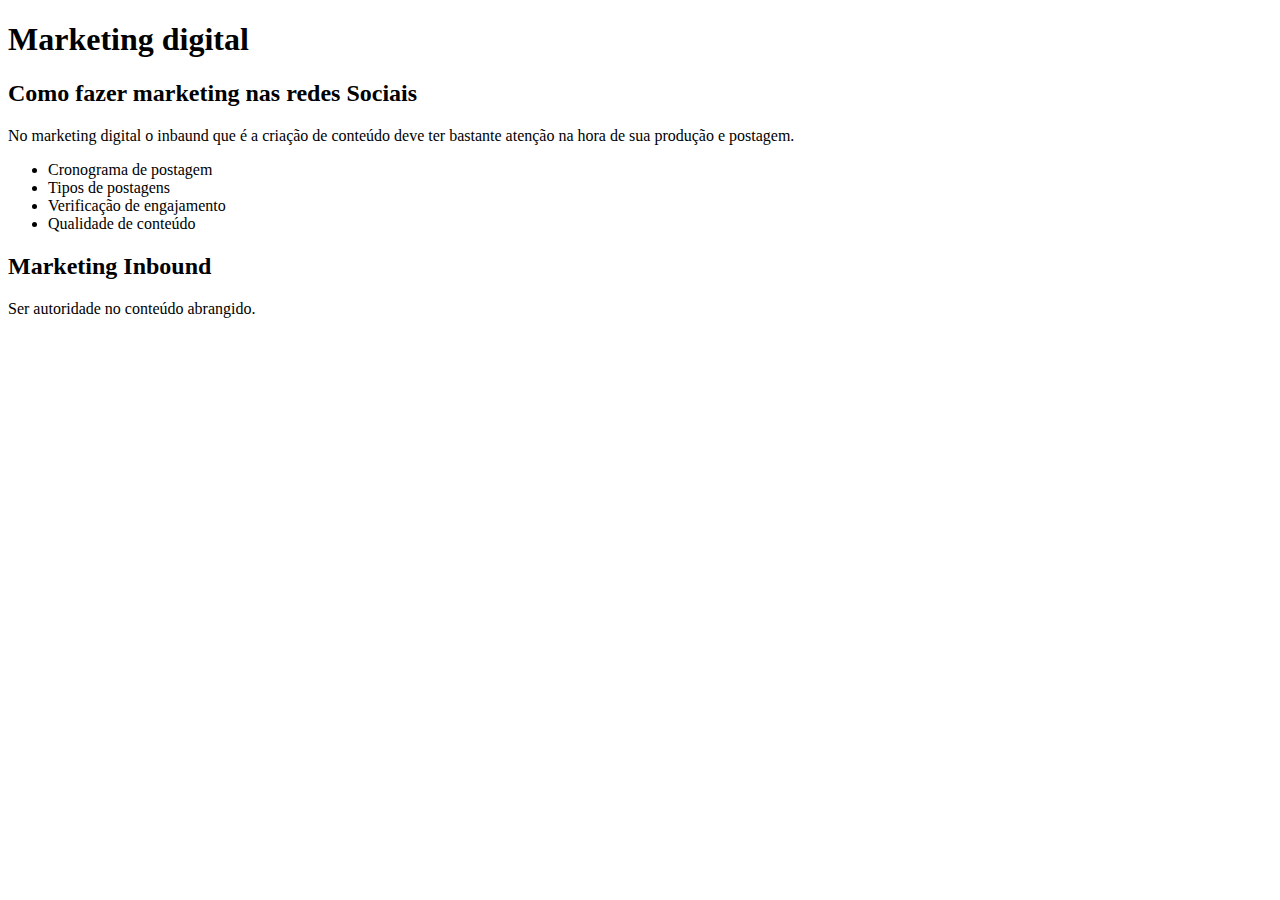
==== index.html @ 85329881 "Update index.html" ====
<!DOCTYPE html>
<html lang="pt-br">
<head>
    <meta charset="UTF-8">
    <meta name="viewport" content="width=device-width, initial-scale=1.0">
    <title>Tecnologia Criativa</title>
</head>
<body>
    <main>
        <header>
            <h1>Marketing digital</h1>
        </header>
        <article>
            <h2>Como fazer marketing nas redes Sociais</h2>
            <p>No marketing digital o inbaund que é a criação de conteúdo 
                deve ter bastante atenção na hora de sua produção e postagem.
            </p>
            <ul>
                <li class="itens">Cronograma de postagem
                <li class="itens">Tipos de postagens
                <li class="itens">Verificação de engajamento
                <li class="itens">Qualidade de conteúdo
            </ul>
        </article>
        <article>
            <h2>Marketing Inbound</h2>
            <p>Ser autoridade no conteúdo abrangido.</p>
        </article>
    </main>
    
</body>
</html>
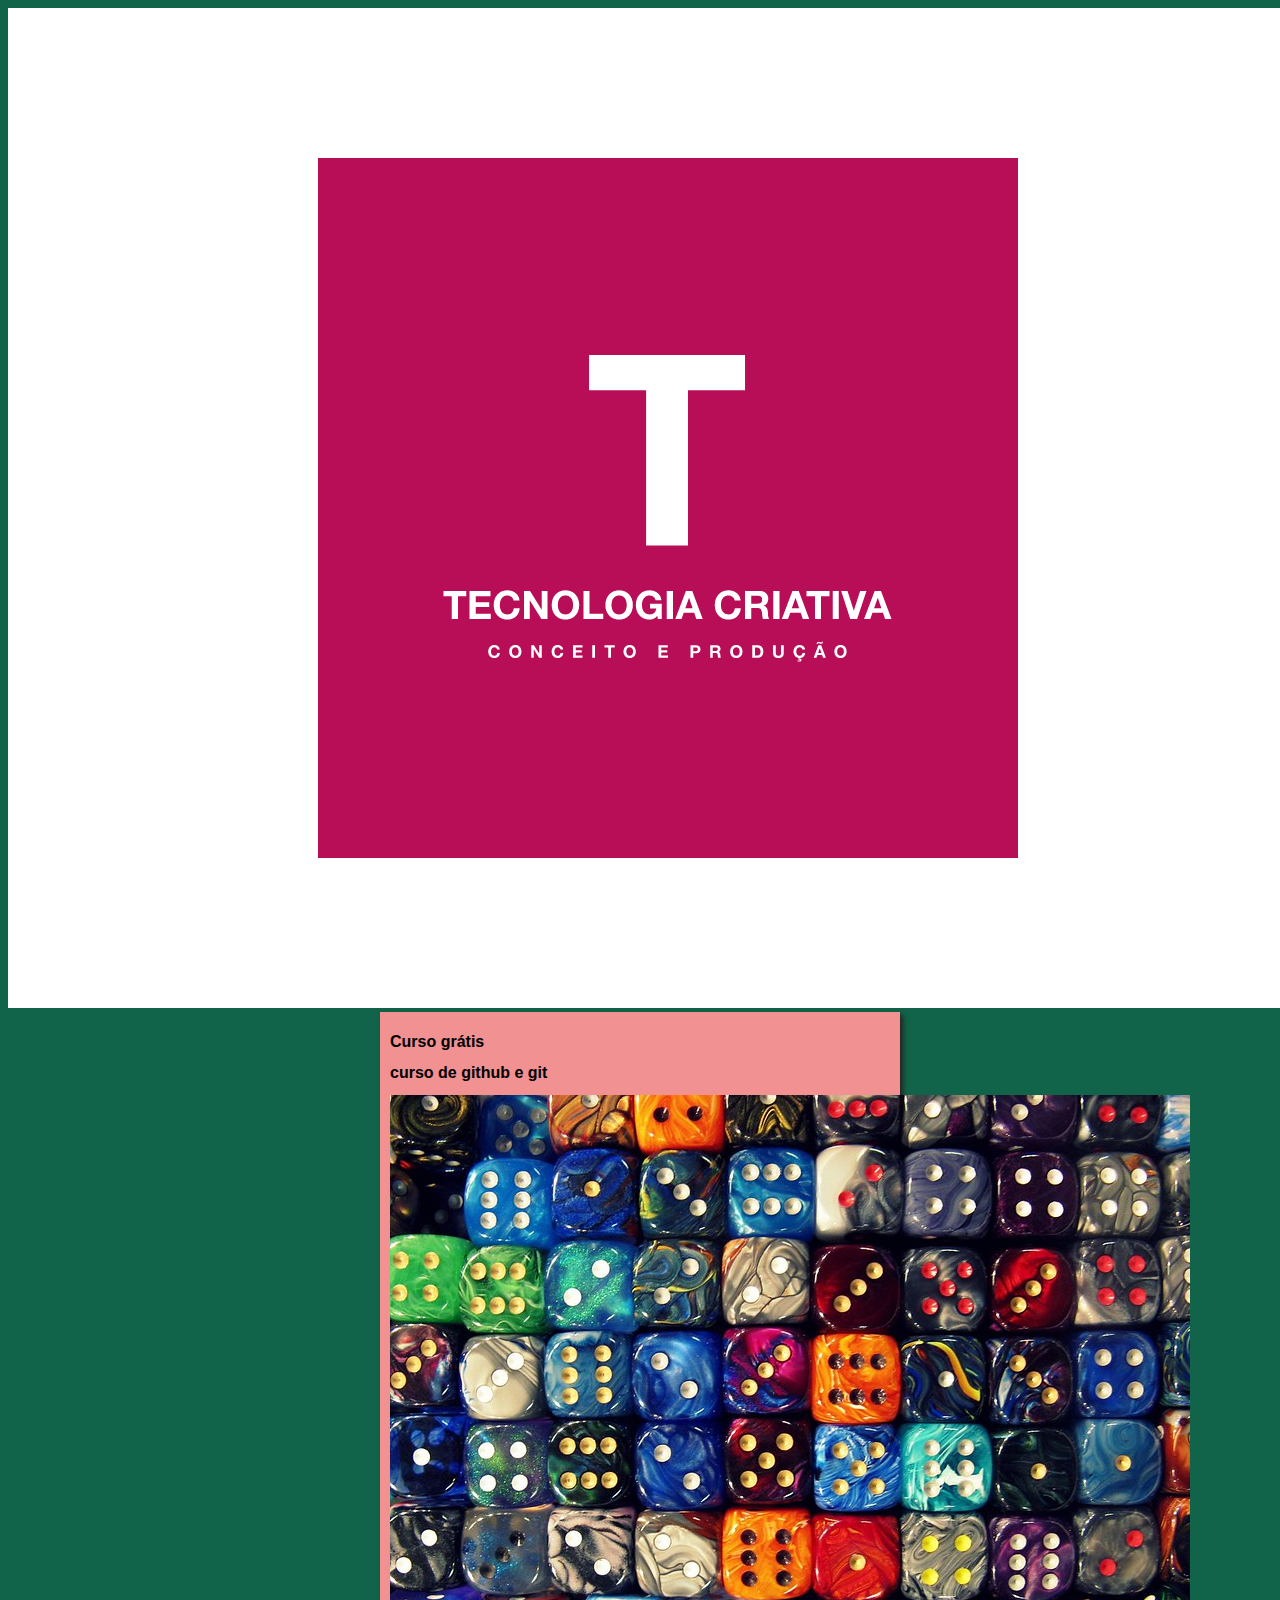
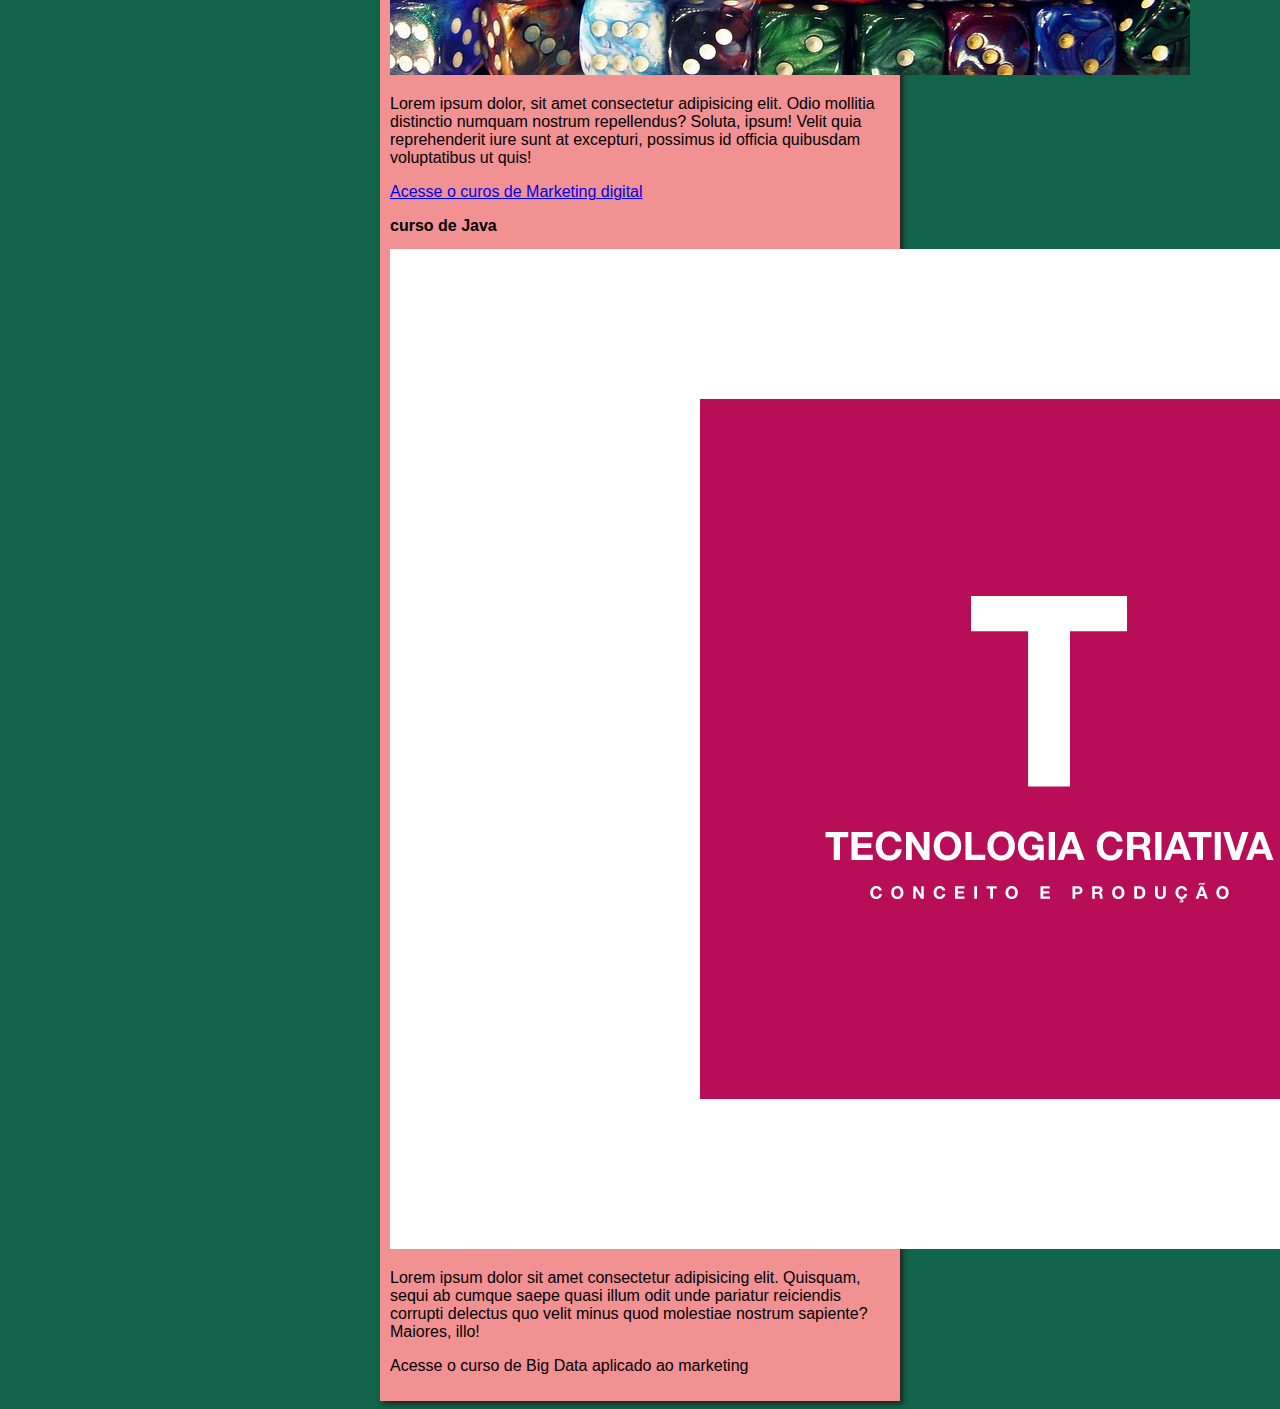
==== commit 59373b49: "alteração de imgens" ====
--- a/index.html
+++ b/index.html
@@ -3,28 +3,30 @@
 <head>
     <meta charset="UTF-8">
     <meta name="viewport" content="width=device-width, initial-scale=1.0">
-    <title>Tecnologia Criativa</title>
+    <title>Site da Lora</title>
+    <link rel="stylesheet" href="estilos/style.css">
+    <img src="imagens pro site/tecnologia criativa.png" alt="Rodagigante">
 </head>
 <body>
     <main>
         <header>
-            <h1>Marketing digital</h1>
+            <h1>Curso grátis </h1>
         </header>
         <article>
-            <h2>Como fazer marketing nas redes Sociais</h2>
-            <p>No marketing digital o inbaund que é a criação de conteúdo 
-                deve ter bastante atenção na hora de sua produção e postagem.
-            </p>
-            <ul>
-                <li class="itens">Cronograma de postagem
-                <li class="itens">Tipos de postagens
-                <li class="itens">Verificação de engajamento
-                <li class="itens">Qualidade de conteúdo
-            </ul>
+            <h2 class= "lado" >curso de github e git</h2>
+            <img src="imagens pro site/dados.jpg" alt="subindo na carreira">
+            <p>Lorem ipsum dolor, sit amet consectetur adipisicing elit. 
+                Odio mollitia distinctio numquam nostrum repellendus? Soluta, ipsum! Velit 
+                quia reprehenderit iure sunt at excepturi, possimus id officia quibusdam voluptatibus ut quis!</p>
+            <p> <a href="indexGV.html" > Acesse o curos de Marketing digital</a></p>
         </article>
         <article>
-            <h2>Marketing Inbound</h2>
-            <p>Ser autoridade no conteúdo abrangido.</p>
+            <h2 class="lado">curso de Java</h2>
+            <img src="imagens pro site/tecnologia criativa.png" alt="top das galaxias">
+            <p>Lorem ipsum dolor sit amet consectetur adipisicing elit. Quisquam, 
+                sequi ab cumque saepe quasi illum odit unde pariatur reiciendis corrupti delectus 
+                quo velit minus quod molestiae nostrum sapiente? Maiores, illo!</p>
+            <p>Acesse o curso de Big Data aplicado ao marketing</p>
         </article>
     </main>
     
--- a/estilos/style.css
+++ b/estilos/style.css
@@ -0,0 +1,21 @@
+*{
+    font-family: Arial, Helvetica, sans-serif;
+    font-size: 16px;
+}
+
+body{
+    background-color: rgb(17, 100, 73);
+
+}
+
+main{
+    background-color: rgb(241, 145, 145) ;
+    width: 500px;
+    margin: auto;
+    padding: 10px;
+    box-shadow: 3px 3px 5px rgb(36, 34, 34);
+}
+
+img.lado{
+    float: right;
+}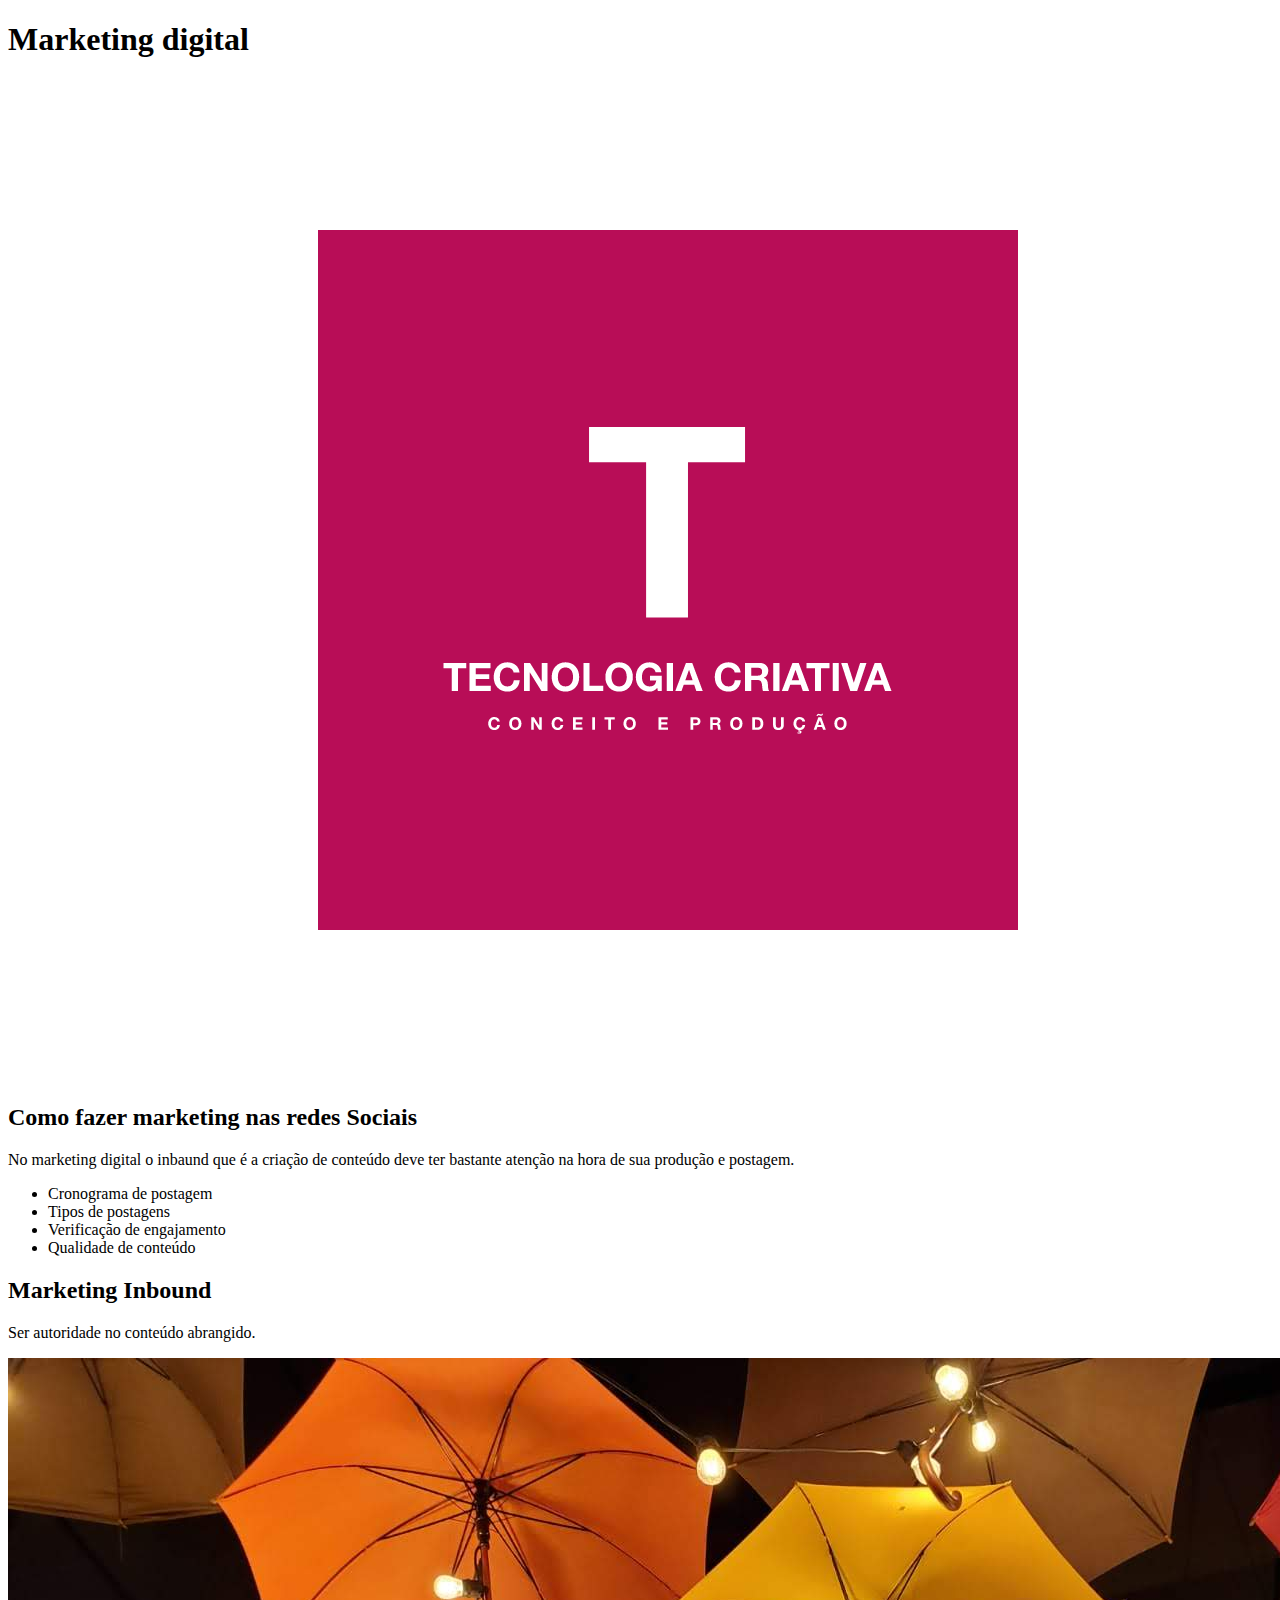
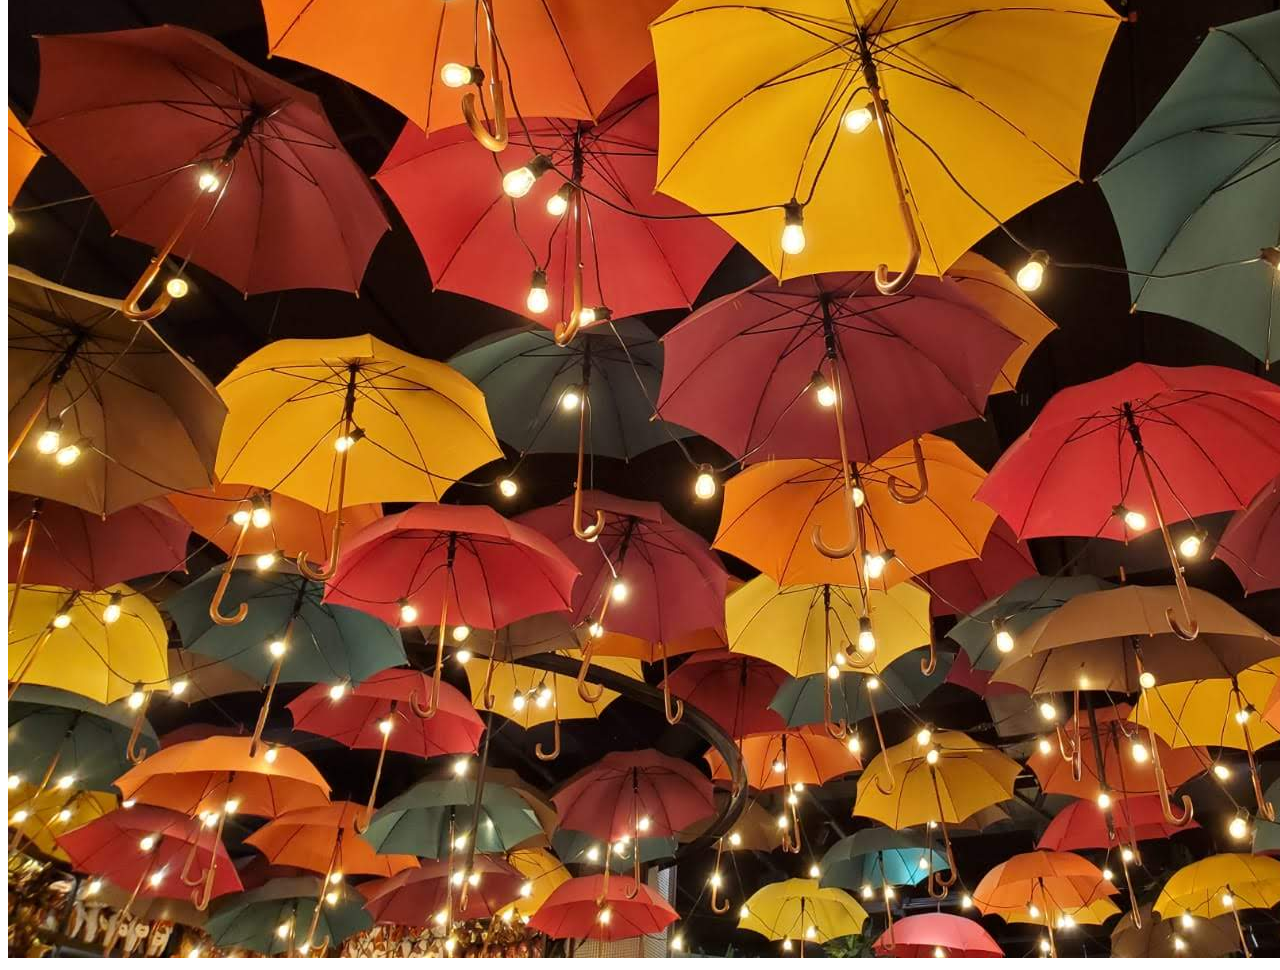
==== commit fdbb0f64: "add imganes" ====
--- a/index.html
+++ b/index.html
@@ -3,30 +3,30 @@
 <head>
     <meta charset="UTF-8">
     <meta name="viewport" content="width=device-width, initial-scale=1.0">
-    <title>Site da Lora</title>
-    <link rel="stylesheet" href="estilos/style.css">
-    <img src="imagens pro site/tecnologia criativa.png" alt="Rodagigante">
+    <title>Tecnologia Criativa</title>
 </head>
 <body>
     <main>
         <header>
-            <h1>Curso grátis </h1>
+            <h1>Marketing digital</h1>
+            <img src="imagens pro site/tecnologia criativa.png" alt="">
         </header>
         <article>
-            <h2 class= "lado" >curso de github e git</h2>
-            <img src="imagens pro site/dados.jpg" alt="subindo na carreira">
-            <p>Lorem ipsum dolor, sit amet consectetur adipisicing elit. 
-                Odio mollitia distinctio numquam nostrum repellendus? Soluta, ipsum! Velit 
-                quia reprehenderit iure sunt at excepturi, possimus id officia quibusdam voluptatibus ut quis!</p>
-            <p> <a href="indexGV.html" > Acesse o curos de Marketing digital</a></p>
+            <h2>Como fazer marketing nas redes Sociais</h2>
+            <p>No marketing digital o inbaund que é a criação de conteúdo 
+                deve ter bastante atenção na hora de sua produção e postagem.
+            </p>
+            <ul>
+                <li class="itens">Cronograma de postagem
+                <li class="itens">Tipos de postagens
+                <li class="itens">Verificação de engajamento
+                <li class="itens">Qualidade de conteúdo
+            </ul>
         </article>
         <article>
-            <h2 class="lado">curso de Java</h2>
-            <img src="imagens pro site/tecnologia criativa.png" alt="top das galaxias">
-            <p>Lorem ipsum dolor sit amet consectetur adipisicing elit. Quisquam, 
-                sequi ab cumque saepe quasi illum odit unde pariatur reiciendis corrupti delectus 
-                quo velit minus quod molestiae nostrum sapiente? Maiores, illo!</p>
-            <p>Acesse o curso de Big Data aplicado ao marketing</p>
+            <h2>Marketing Inbound</h2>
+            <p>Ser autoridade no conteúdo abrangido.</p>
+            <img src="imagens pro site/guardachuva.jpg" alt="">
         </article>
     </main>
     
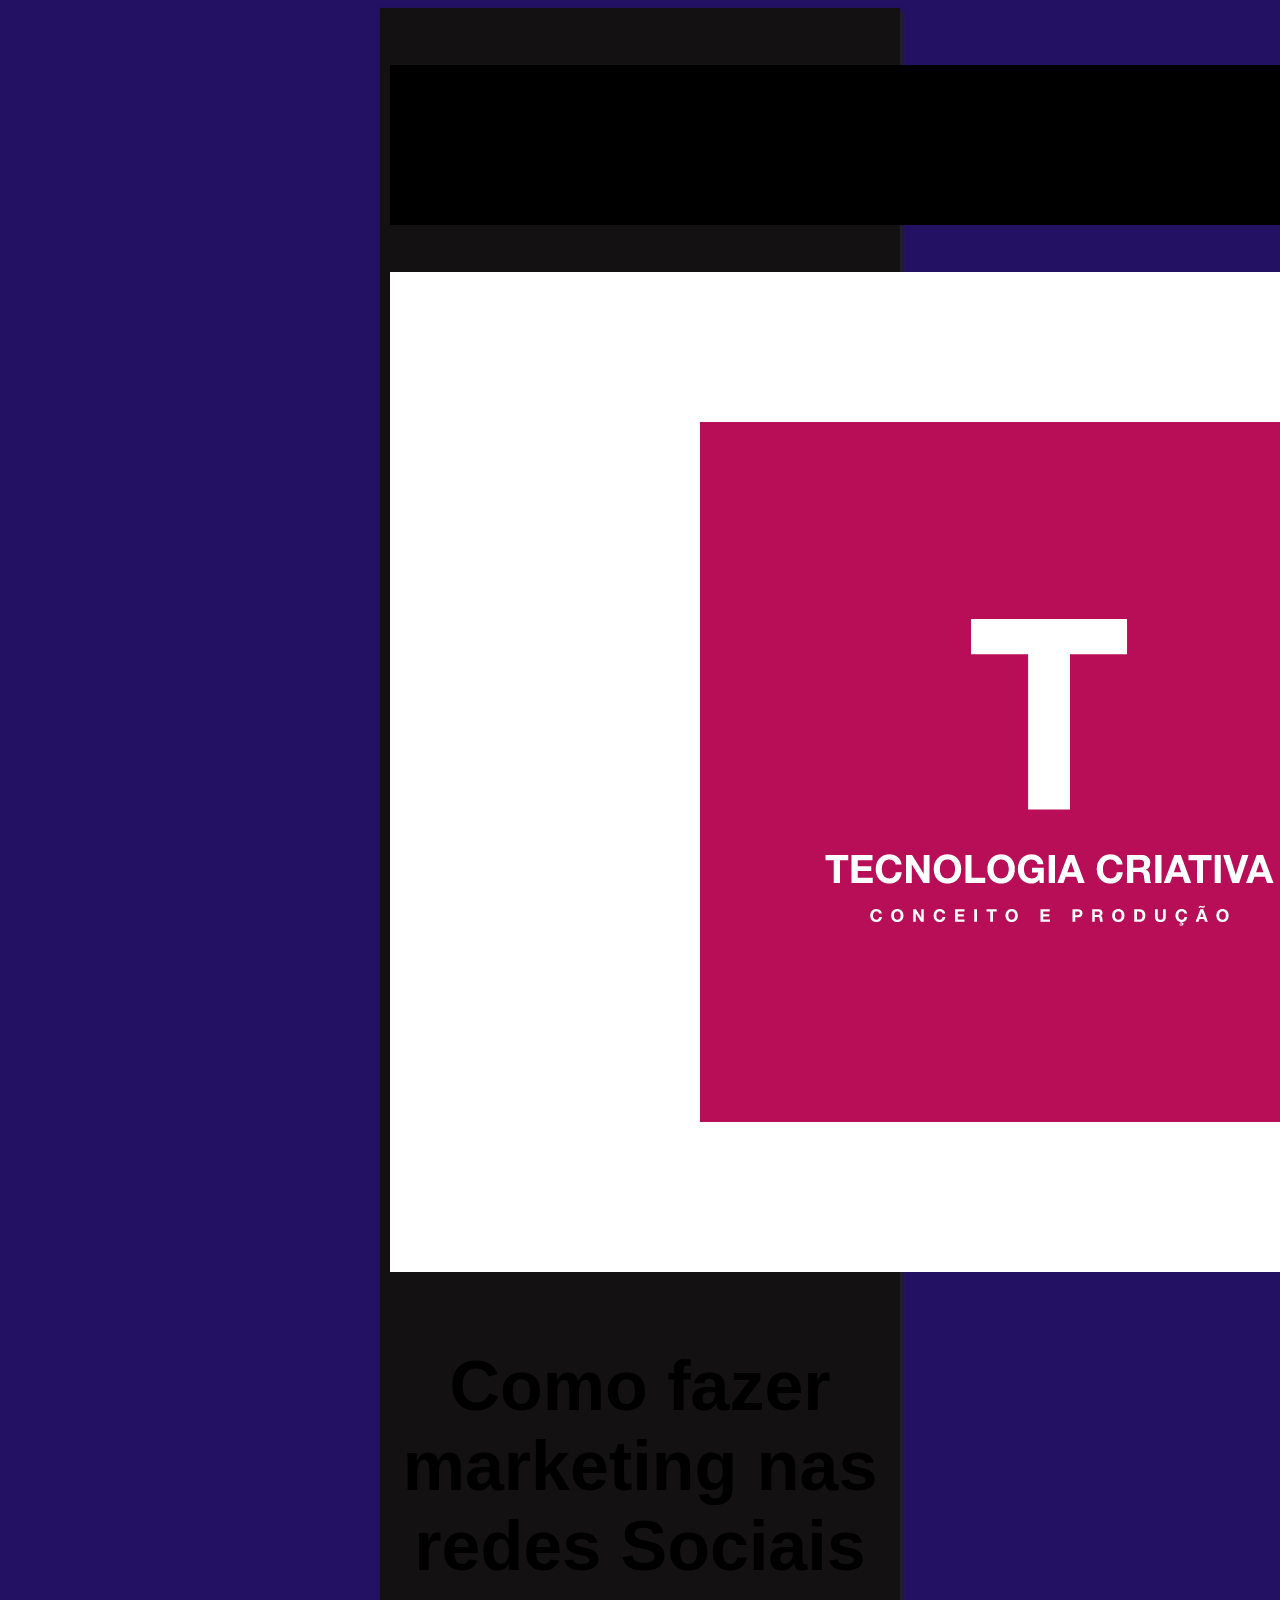
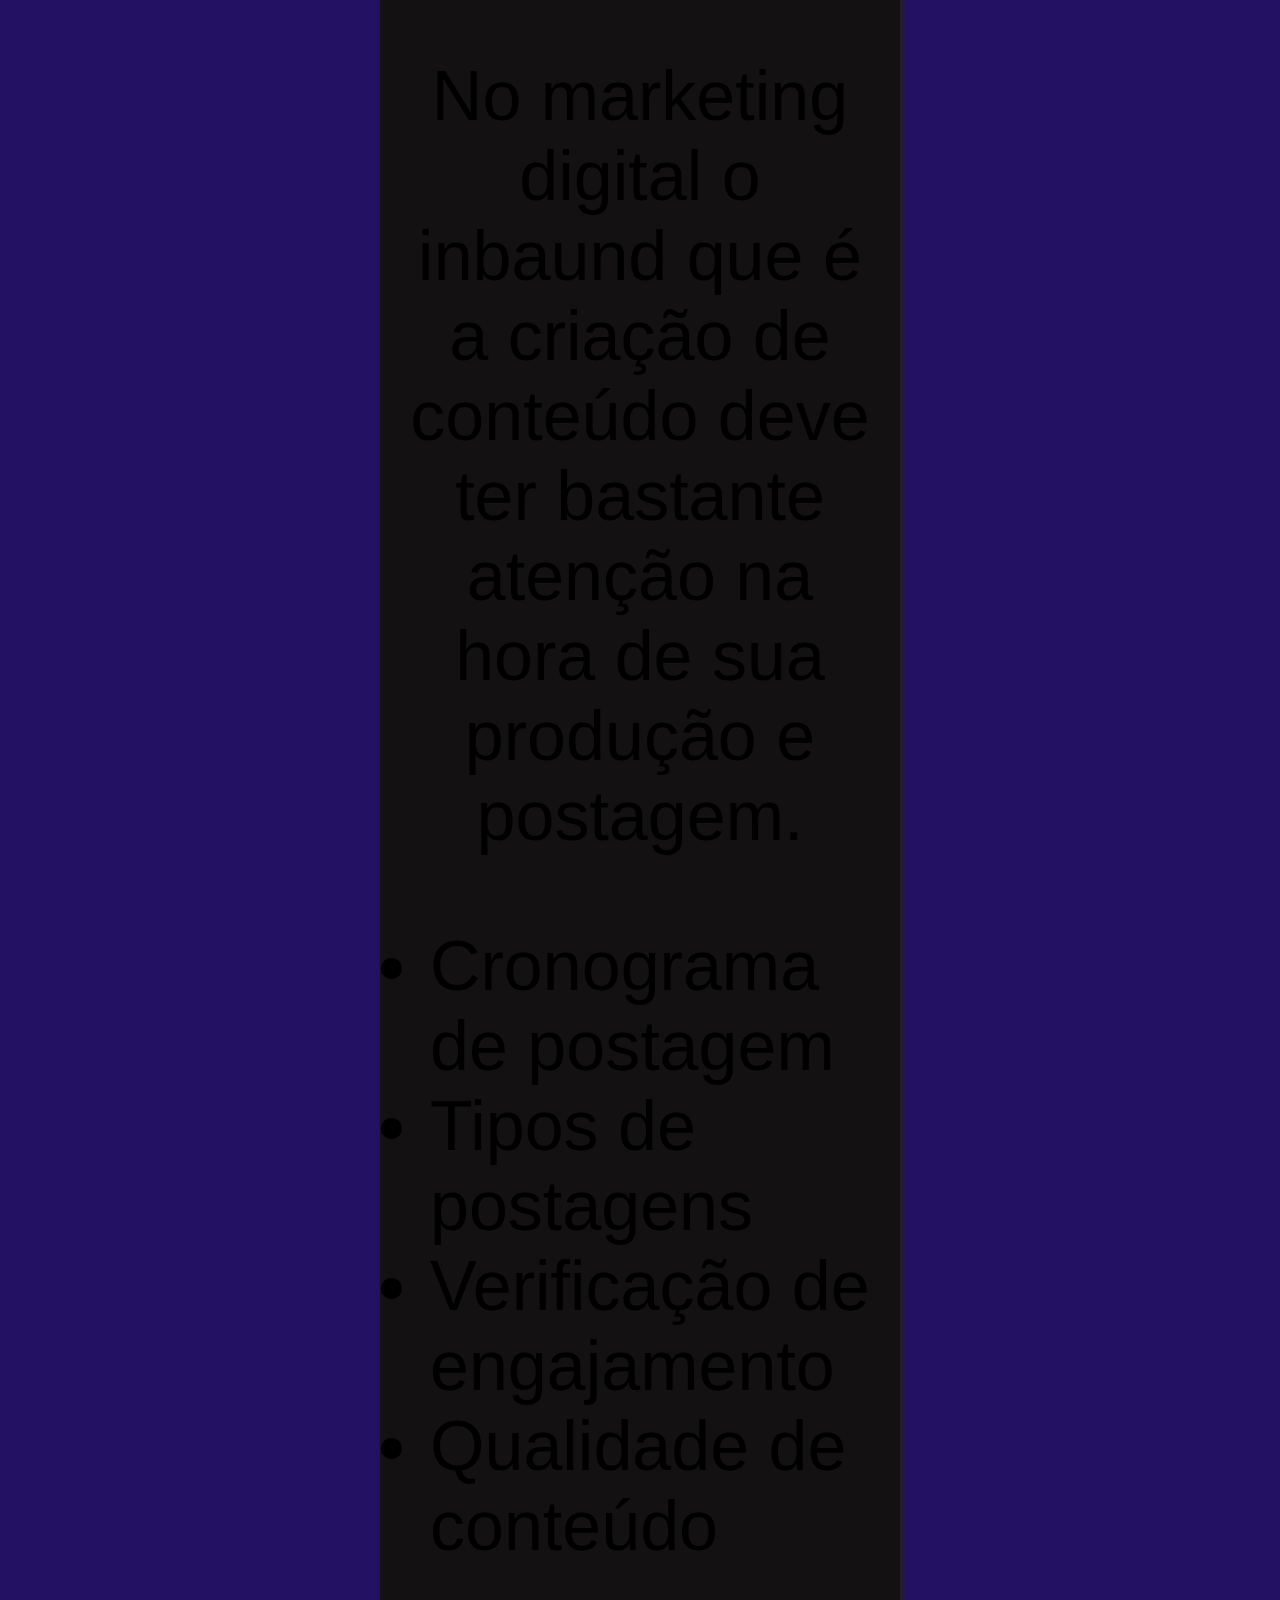
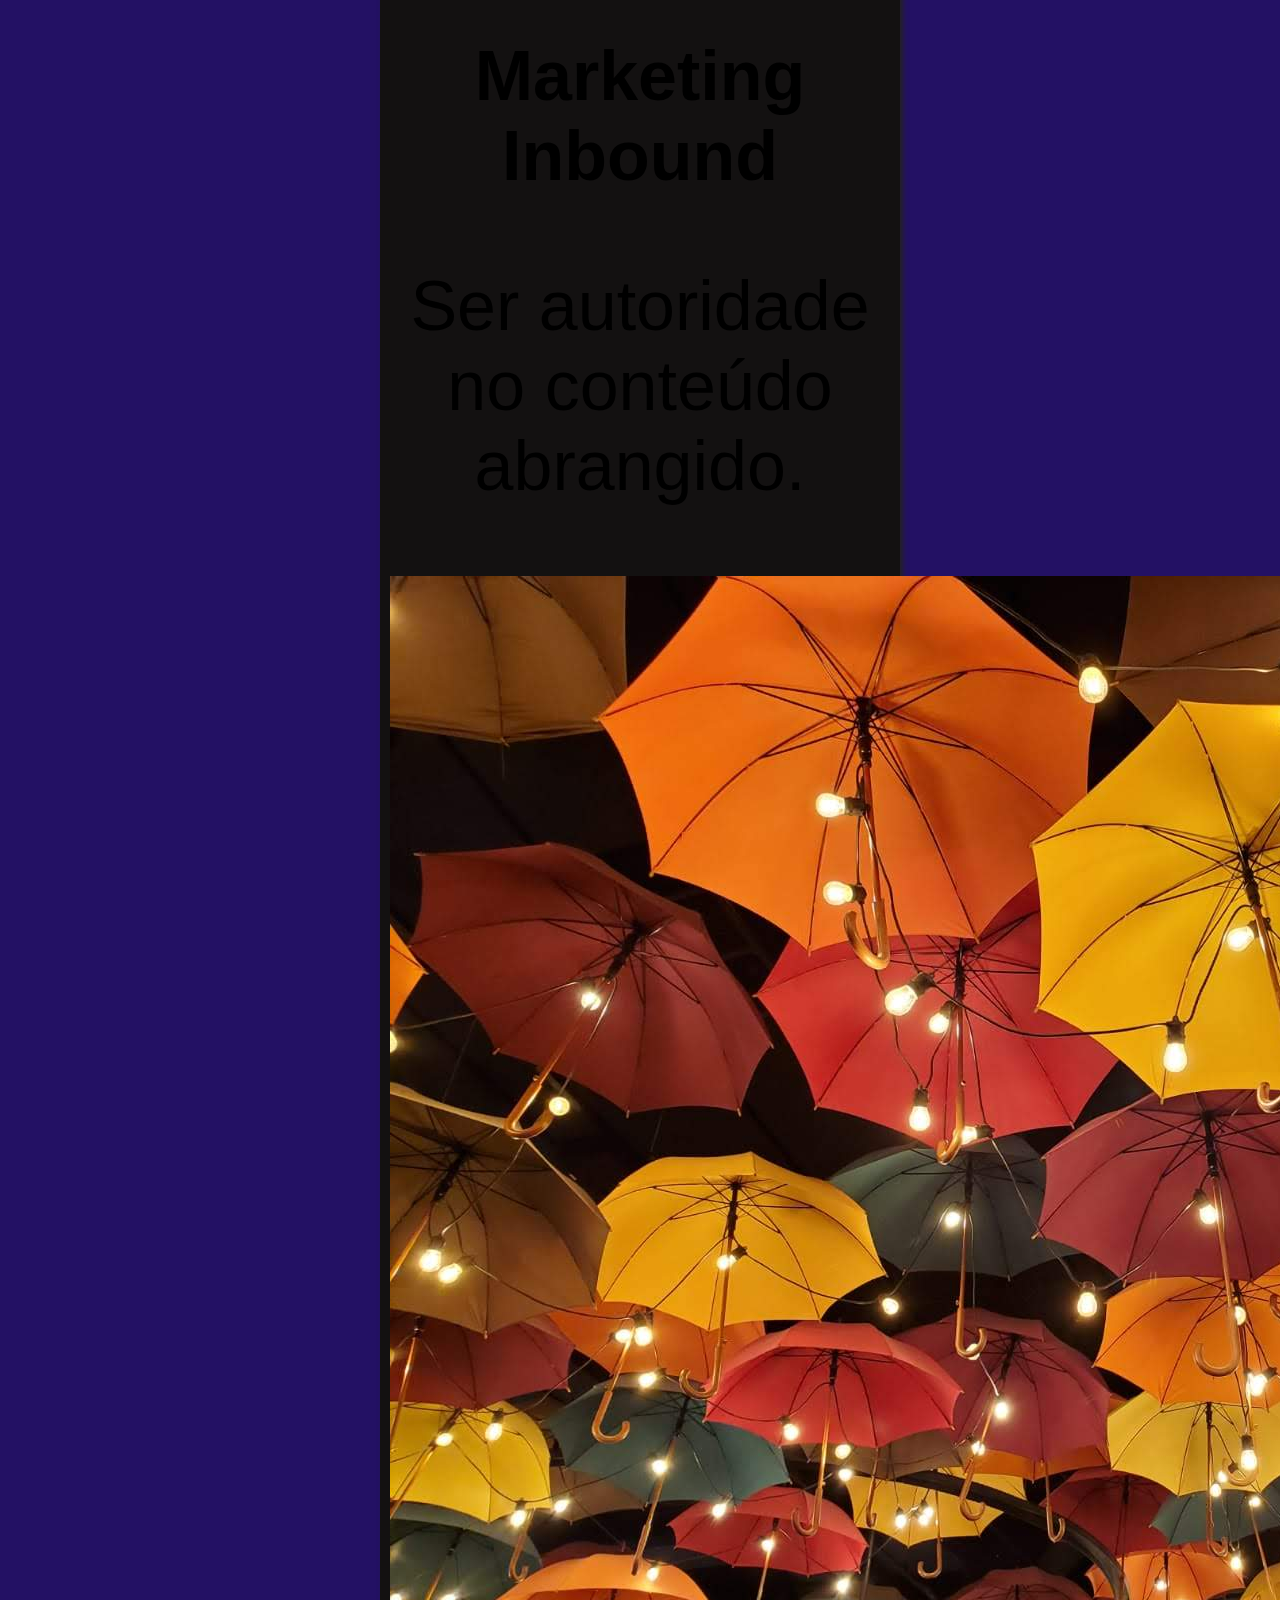
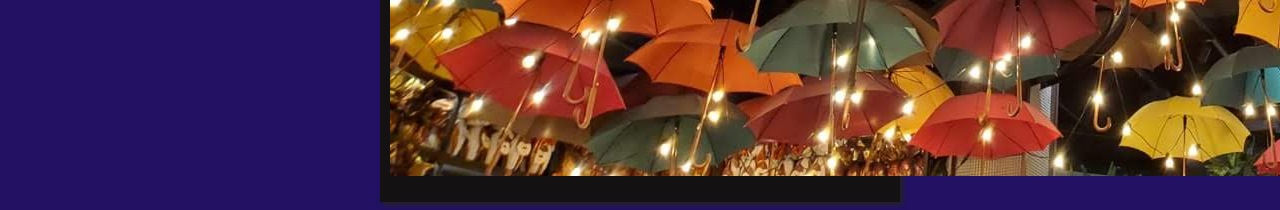
==== commit 0510debe: "ajuste do link css" ====
--- a/index.html
+++ b/index.html
@@ -4,12 +4,13 @@
     <meta charset="UTF-8">
     <meta name="viewport" content="width=device-width, initial-scale=1.0">
     <title>Tecnologia Criativa</title>
+    <link rel="stylesheet" href="estilos/style.css">
 </head>
 <body>
     <main>
         <header>
-            <h1>Marketing digital</h1>
-            <img src="imagens pro site/tecnologia criativa.png" alt="">
+            <h1 class="titulo-principal">Marketing digital</h1>
+            <img src="imagens pro site/tecnologia criativa.png" alt="tecnologiacriativa" >
         </header>
         <article>
             <h2>Como fazer marketing nas redes Sociais</h2>
@@ -26,7 +27,7 @@
         <article>
             <h2>Marketing Inbound</h2>
             <p>Ser autoridade no conteúdo abrangido.</p>
-            <img src="imagens pro site/guardachuva.jpg" alt="">
+            <img src="imagens pro site/guardachuva.jpg" alt="guardachuva">
         </article>
     </main>
     
--- a/estilos/style.css
+++ b/estilos/style.css
@@ -0,0 +1,44 @@
+*{
+    font-family: Arial, Helvetica, sans-serif;
+    font-size: 70px;
+}
+
+body{
+
+    background-color: rgb(35, 17, 100);
+
+}
+
+main{
+    background-color: rgb(19, 17, 17) ;
+    width: 500px;
+    margin: auto;
+    padding: 10px;
+    box-shadow: 3px 3px 5px rgb(36, 34, 34);
+}
+
+.titulo-principal{
+    padding-left: 1000px;
+    background-color: black;
+
+}
+
+#tecnologiacriativa{
+    width: 5%;
+    height: 75;
+    box-align: right;
+}
+
+h2{
+    text-align: center;
+}
+
+p{
+    text-align: center;
+}
+
+#guardachuva{
+    width: 50%;
+    height: 30; 
+
+}
